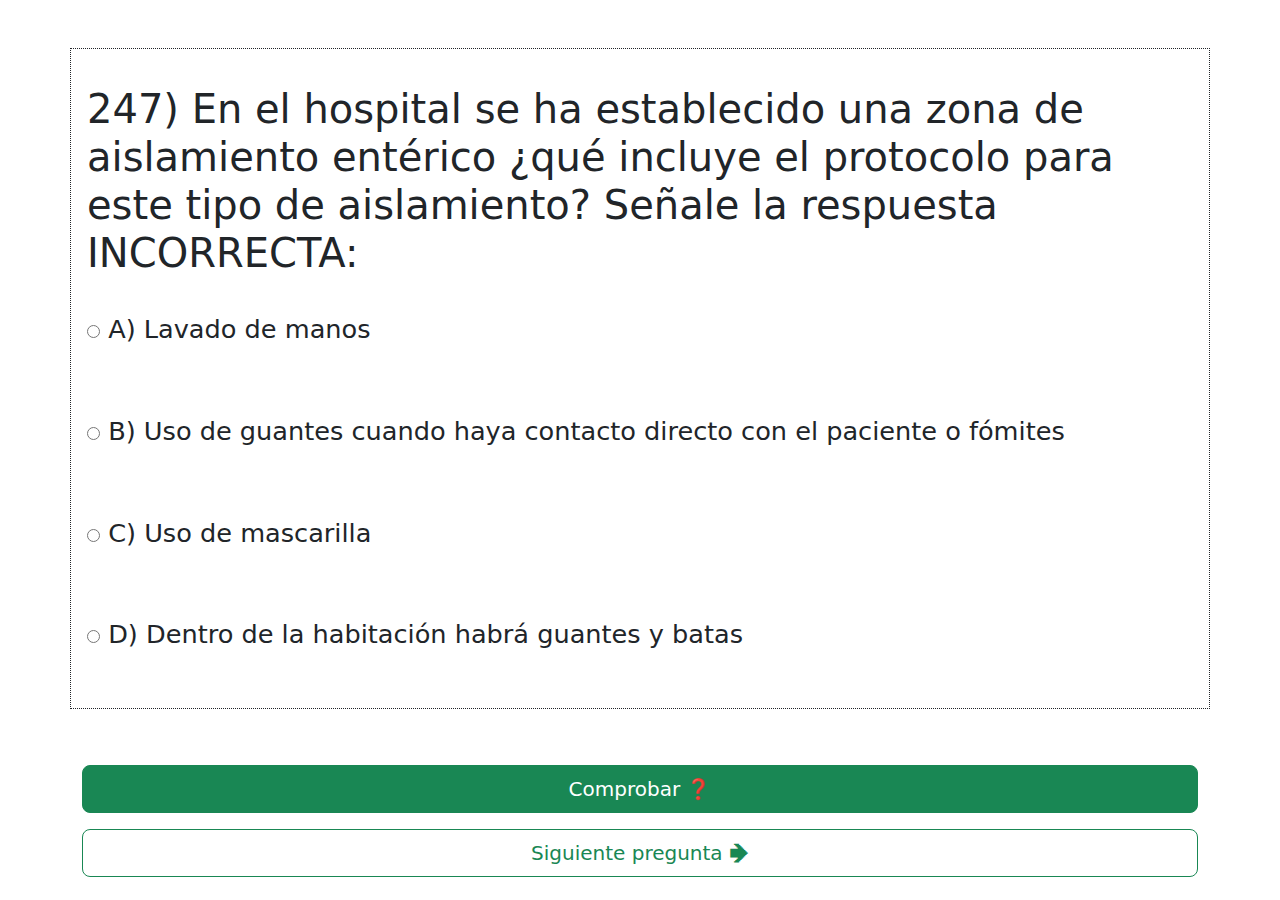
==== html/test.html @ 67e34d0c "arreglar json" ====
<!DOCTYPE html>
<html lang="es">

<head>
    <meta charset="UTF-8">
    <meta name="viewport" content="width=device-width, initial-scale=1.0">
    <link href="https://cdn.jsdelivr.net/npm/bootstrap@5.3.3/dist/css/bootstrap.min.css" rel="stylesheet" integrity="sha384-QWTKZyjpPEjISv5WaRU9OFeRpok6YctnYmDr5pNlyT2bRjXh0JMhjY6hW+ALEwIH" crossorigin="anonymous">
    <link rel="stylesheet" href="style.css">
    <title>Test Celadores</title>
</head>

<body>

    <div class="d-flex justify-content-center">

        <form class="container my-5 p-3 d-flex flex-column justify-content-around">

            <h1 id="Pregunta1"></h1>

            <label for="Opcion0">
                <input id="Opcion0" type="radio" name="Pregunta1">
                A&#41;
                <span class="texto"></span>
                <span class="respuesta"></span>
            </label>
            <br>

            <label for="Opcion1">
                <input id="Opcion1" type="radio" name="Pregunta1">
                B&#41;
                <span class="texto"></span>
                <span class="respuesta"></span>
            </label>
            <br>

            <label for="Opcion2">
                <input id="Opcion2" type="radio" name="Pregunta1">
                C&#41;
                <span class="texto"></span>
                <span class="respuesta"></span>
            </label>
            <br>

            <label for="Opcion3">
                <input id="Opcion3" type="radio" name="Pregunta1">
                D&#41;
                <span class="texto"></span>
                <span class="respuesta"></span>
            </label>
            <br>
        </form>
    </div>

    <div id="botones" class="container d-flex flex-column">
        <button class="btn btn-success btn-lg my-2" onclick="comprobar()">Comprobar ❓</button>
        <a href="/html/test.html" class="btn btn-outline-success btn-lg my-2">Siguiente pregunta 🢂</a>
        <div id="respuesta"></div>
    </div>

    <script src="data.js"></script>
    <script src="https://cdn.jsdelivr.net/npm/bootstrap@5.3.3/dist/js/bootstrap.bundle.min.js" integrity="sha384-YvpcrYf0tY3lHB60NNkmXc5s9fDVZLESaAA55NDzOxhy9GkcIdslK1eN7N6jIeHz" crossorigin="anonymous"></script>
</body>

</html>
---- html/style.css ----
form {
    border: 1px dotted;
    overflow-y: scroll;
    font-size: 1.6rem;
}

form * {
    margin-top: 20px;
}
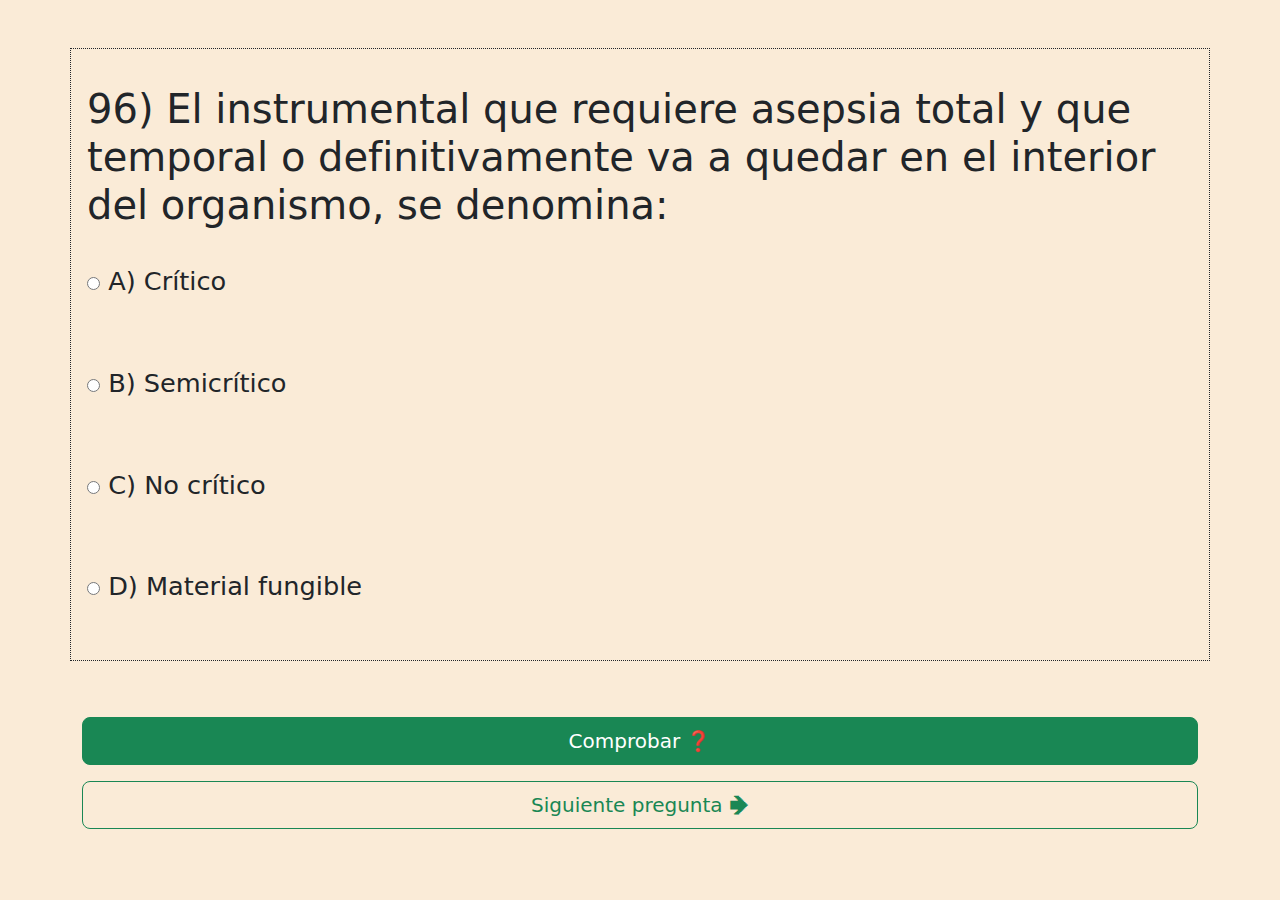
==== commit a6dd2fdb: "renovar json" ====
--- a/html/test.html
+++ b/html/test.html
@@ -53,7 +53,7 @@
 
     <div id="botones" class="container d-flex flex-column">
         <button class="btn btn-success btn-lg my-2" onclick="comprobar()">Comprobar ❓</button>
-        <a href="/html/test.html" class="btn btn-outline-success btn-lg my-2">Siguiente pregunta 🢂</a>
+        <a href="./html/test.html" class="btn btn-outline-success btn-lg my-2">Siguiente pregunta 🢂</a>
         <div id="respuesta"></div>
     </div>
 
--- a/html/style.css
+++ b/html/style.css
@@ -6,4 +6,8 @@
 
 form * {
     margin-top: 20px;
+}
+
+body {
+    background-color: antiquewhite;
 }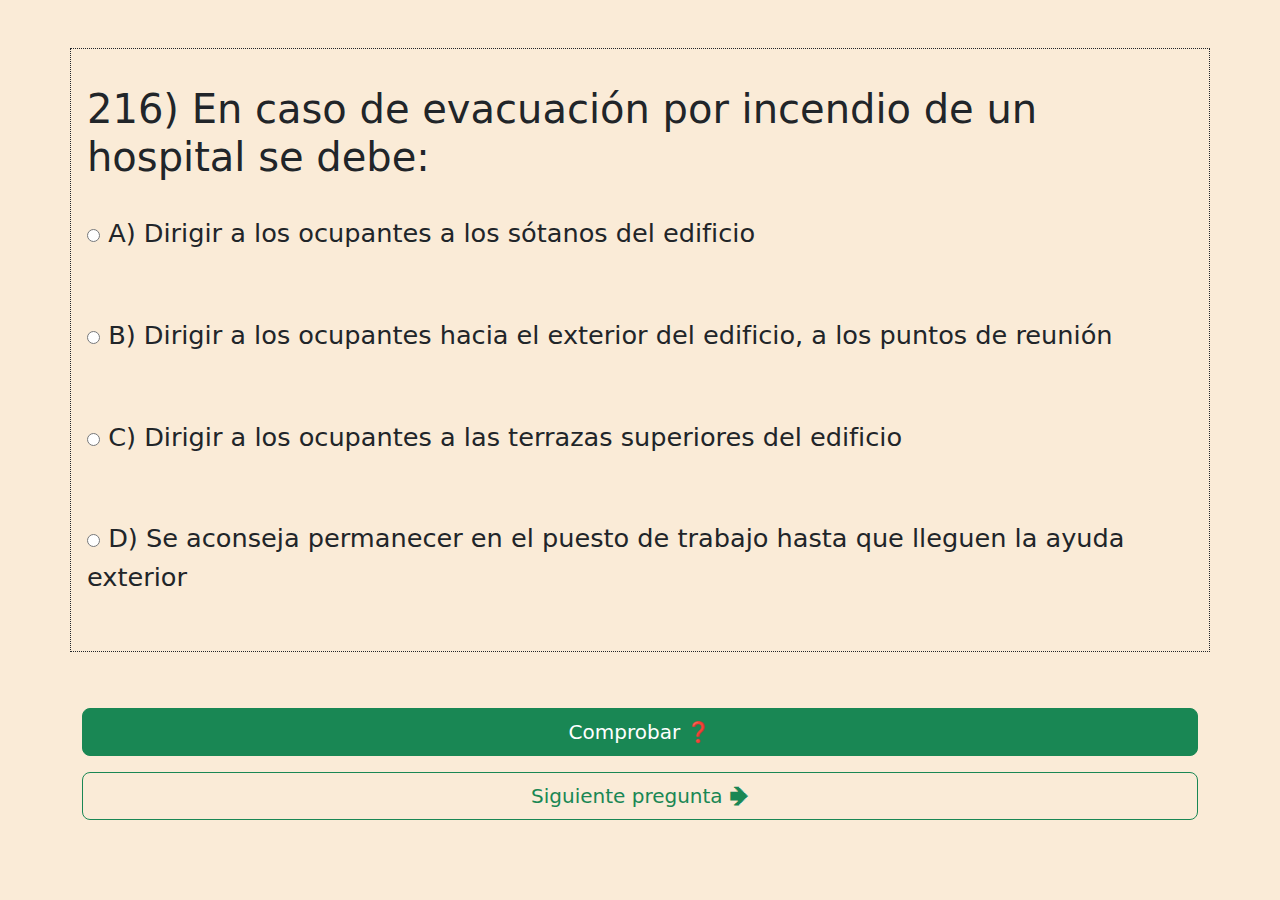
==== commit 94b2b01f: "renovar json" ====
--- a/html/test.html
+++ b/html/test.html
@@ -53,7 +53,7 @@
 
     <div id="botones" class="container d-flex flex-column">
         <button class="btn btn-success btn-lg my-2" onclick="comprobar()">Comprobar ❓</button>
-        <a href="./html/test.html" class="btn btn-outline-success btn-lg my-2">Siguiente pregunta 🢂</a>
+        <a href="./test.html" class="btn btn-outline-success btn-lg my-2">Siguiente pregunta 🢂</a>
         <div id="respuesta"></div>
     </div>
 
